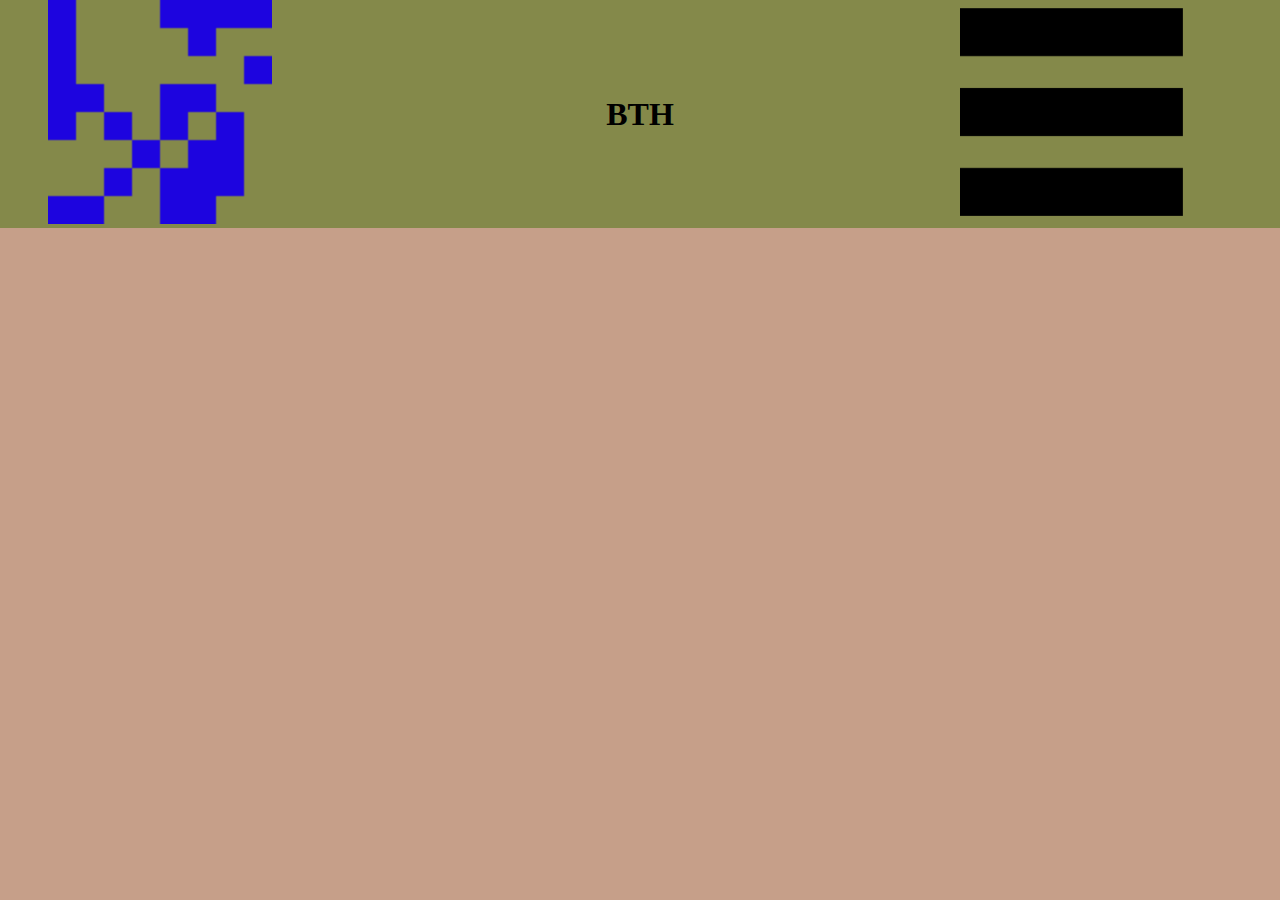
==== docs/index.html @ 7d98fd33 "Update index.html" ====
<!DOCTYPE html>
<html lang="en">
<head>
    <meta charset="UTF-8">
    <meta name="viewport" content="width=device-width, initial-scale=1.0">
    <meta http-equiv="X-UA-Compatible" content="ie=edge">
    <title>Document</title>
    <link rel="stylesheet" href="css/style.css">
</head>
<body>
    <header class="flex secondary-color">
        <div class="icon">
            <img src="img/bildterapihuset.png" alt="" height="70%" width="70%">
        </div>

        <div class="title">
        <h1>BTH</h1>
        </div>

        <div class="hamburger">
            <img src="img/hamburger_menu.png" alt="" height="70%" width="70%">
        </div>

    </header>

    <script src="js/main.js"></script>
</body>
</html>
---- docs/css/style.css ----
html, body{
    background-color: #C69F89;
    padding: 0;
    height: 100%;
    margin: 0;
}

.flex {
    display: flex;
    justify-content: center;
    align-items: center;
  }

.secondary-color{
    background-color: #84894A;
}

.hamburger{
    width: 25%;
}

.title{
    width: 50%;
    text-align: center;
}

.icon{
    width: 25%;
    text-align: center;
}
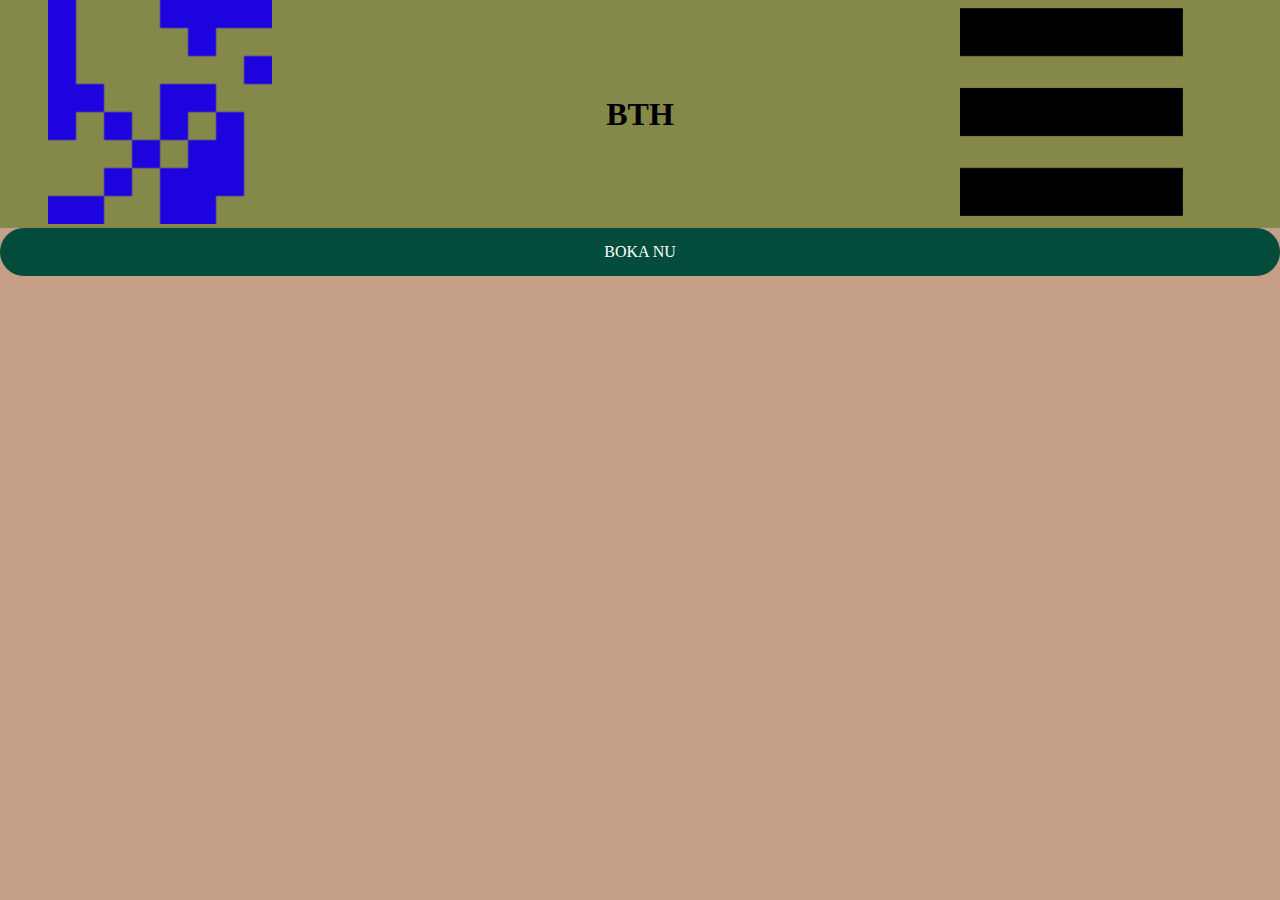
==== commit 13ec992d: "button" ====
--- a/docs/index.html
+++ b/docs/index.html
@@ -8,6 +8,7 @@
     <link rel="stylesheet" href="css/style.css">
 </head>
 <body>
+    <div class="first_page">
     <header class="flex secondary-color">
         <div class="icon">
             <img src="img/bildterapihuset.png" alt="" height="70%" width="70%">
@@ -22,7 +23,8 @@
         </div>
 
     </header>
-
+    <a class="button" id="a-button" href="">BOKA NU</a>
     <script src="js/main.js"></script>
+    </div>
 </body>
 </html>--- a/docs/css/style.css
+++ b/docs/css/style.css
@@ -3,6 +3,12 @@
     padding: 0;
     height: 100%;
     margin: 0;
+    background-image: url(https://img1.wsimg.com/isteam/ip/62687c77-91d9-46a7-bdef-d8e6e607f517/F6AE46F1-8D63-4081-84EE-319712C43D6D_1_105_c.jpeg/:/cr=t:0%25,l:0%25,w:100%25,h:100%25/rs=w:1023,cg:true);
+}
+
+.first_page{
+    display:flex;
+    flex-direction: column;
 }
 
 .flex {
@@ -27,4 +33,29 @@
 .icon{
     width: 25%;
     text-align: center;
-}+}
+
+.boxed{
+    border: 1px solid #034C3C;
+    background-color: #034C3C;
+    text-align: center;
+    width: 50%;
+    align-items: center;
+    border-radius: 2rem;
+    margin-left: 25%;
+    margin-top: 125%;
+    box-shadow: black 2px 2px 2px;
+}
+
+.button {
+    background-color: #034C3C; /* Green */
+    border: none;
+    color: white;
+    padding: 15px 32px;
+    text-align: center;
+    text-decoration: none;
+    display: inline-block;
+    font-size: 16px;
+    border-radius: 2rem;
+    margin-top: auto;
+  }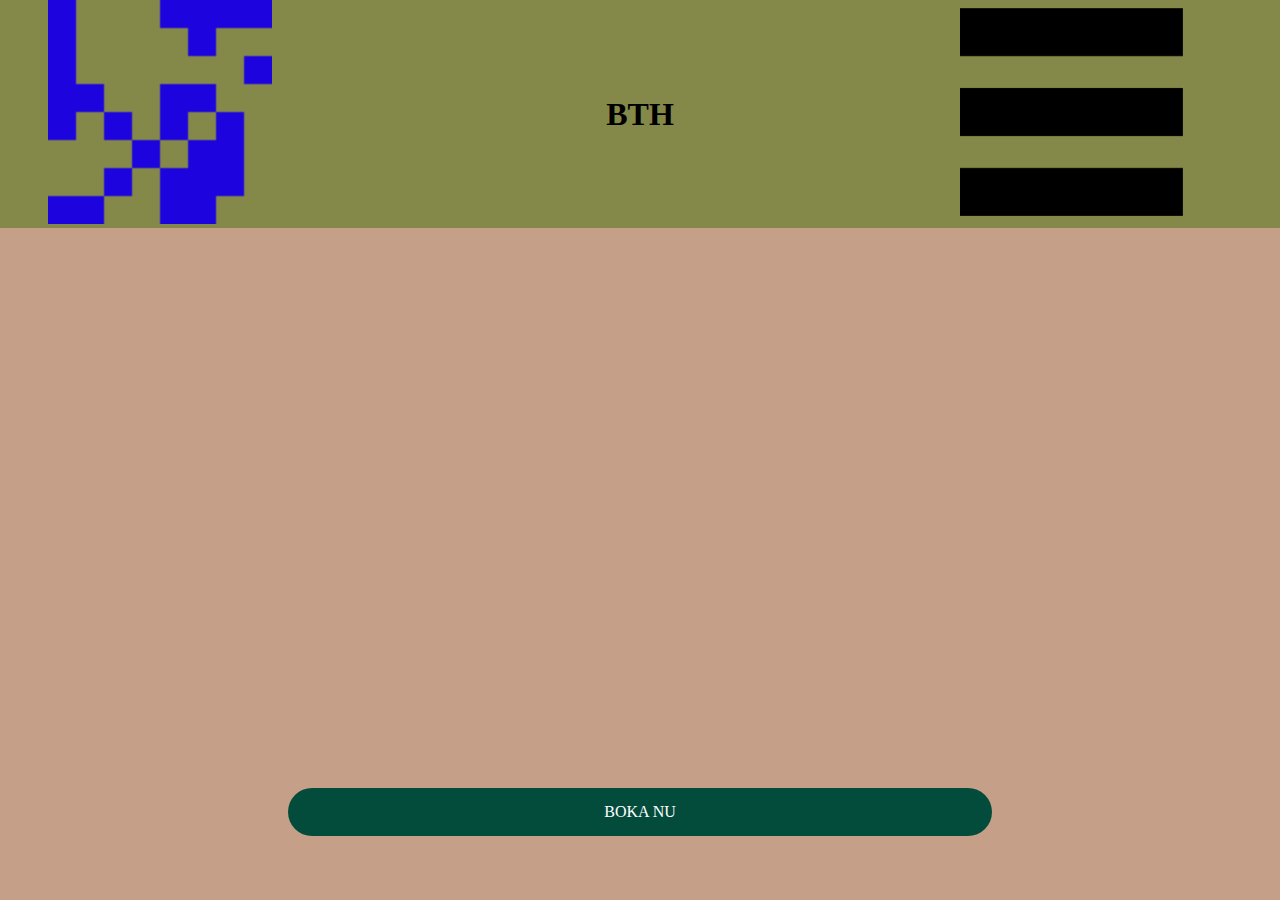
==== commit ccf60ae7: "added second page" ====
--- a/docs/index.html
+++ b/docs/index.html
@@ -23,7 +23,7 @@
         </div>
 
     </header>
-    <a class="button" id="a-button" href="">BOKA NU</a>
+    <a class="button" id="a-button" href="bokning.html">BOKA NU</a>
     <script src="js/main.js"></script>
     </div>
 </body>
--- a/docs/css/style.css
+++ b/docs/css/style.css
@@ -9,12 +9,15 @@
 .first_page{
     display:flex;
     flex-direction: column;
+    height: 100%;
+    align-items: center;
 }
 
 .flex {
     display: flex;
     justify-content: center;
     align-items: center;
+    width: 100%;
   }
 
 .secondary-color{
@@ -58,4 +61,6 @@
     font-size: 16px;
     border-radius: 2rem;
     margin-top: auto;
+    margin-bottom: 4rem;
+    width: 50%;
   }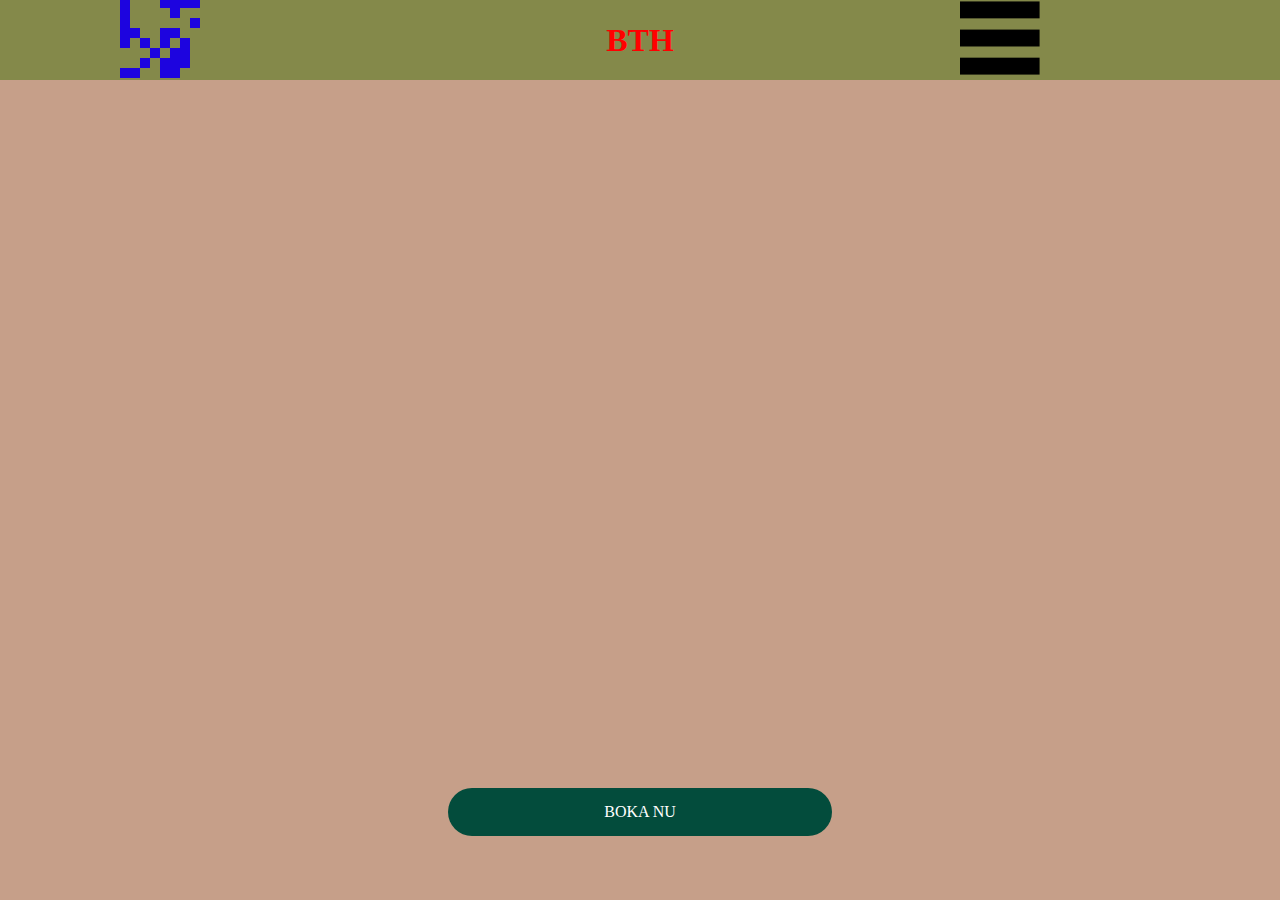
==== commit 56f0598a: "added media thingy" ====
--- a/docs/index.html
+++ b/docs/index.html
@@ -11,7 +11,7 @@
     <div class="first_page">
     <header class="flex secondary-color">
         <div class="icon">
-            <img src="img/bildterapihuset.png" alt="" height="70%" width="70%">
+            <img src="img/bildterapihuset.png" alt="">
         </div>
 
         <div class="title">
@@ -19,7 +19,7 @@
         </div>
 
         <div class="hamburger">
-            <img src="img/hamburger_menu.png" alt="" height="70%" width="70%">
+            <img src="img/hamburger_menu.png" alt="">
         </div>
 
     </header>
--- a/docs/css/style.css
+++ b/docs/css/style.css
@@ -3,10 +3,28 @@
     padding: 0;
     height: 100%;
     margin: 0;
-    background-image: url(https://img1.wsimg.com/isteam/ip/62687c77-91d9-46a7-bdef-d8e6e607f517/F6AE46F1-8D63-4081-84EE-319712C43D6D_1_105_c.jpeg/:/cr=t:0%25,l:0%25,w:100%25,h:100%25/rs=w:1023,cg:true);
+}
+
+header{
+    max-height: 12%;
+    max-width: 100%;
+    margin: 0;
+    padding: 0;
+}
+
+img {
+    max-height: 70%;
+    max-width: 70%;
 }
 
 .first_page{
+    background-image: url(https://img1.wsimg.com/isteam/ip/62687c77-91d9-46a7-bdef-d8e6e607f517/F6AE46F1-8D63-4081-84EE-319712C43D6D_1_105_c.jpeg/:/cr=t:0%25,l:0%25,w:100%25,h:100%25/rs=w:1023,cg:true);
+    display:flex;
+    flex-direction: column;
+    height: 100%;
+    align-items: center;
+}
+.second_page{
     display:flex;
     flex-direction: column;
     height: 100%;
@@ -35,10 +53,11 @@
 
 .icon{
     width: 25%;
+
     text-align: center;
 }
 
-.boxed{
+/*.boxed{
     border: 1px solid #034C3C;
     background-color: #034C3C;
     text-align: center;
@@ -49,7 +68,7 @@
     margin-top: 125%;
     box-shadow: black 2px 2px 2px;
 }
-
+*/
 .button {
     background-color: #034C3C; /* Green */
     border: none;
@@ -63,4 +82,22 @@
     margin-top: auto;
     margin-bottom: 4rem;
     width: 50%;
+  }
+
+  @media (min-width: 500px){
+      body {
+          color: red;
+          background-color: #C69F89;
+      }
+      .button {
+        width: 25%;
+      }
+
+      header {
+          height: 5rem;
+      }
+      img {
+          max-height: 25%;
+          max-width: 25%;
+      }
   }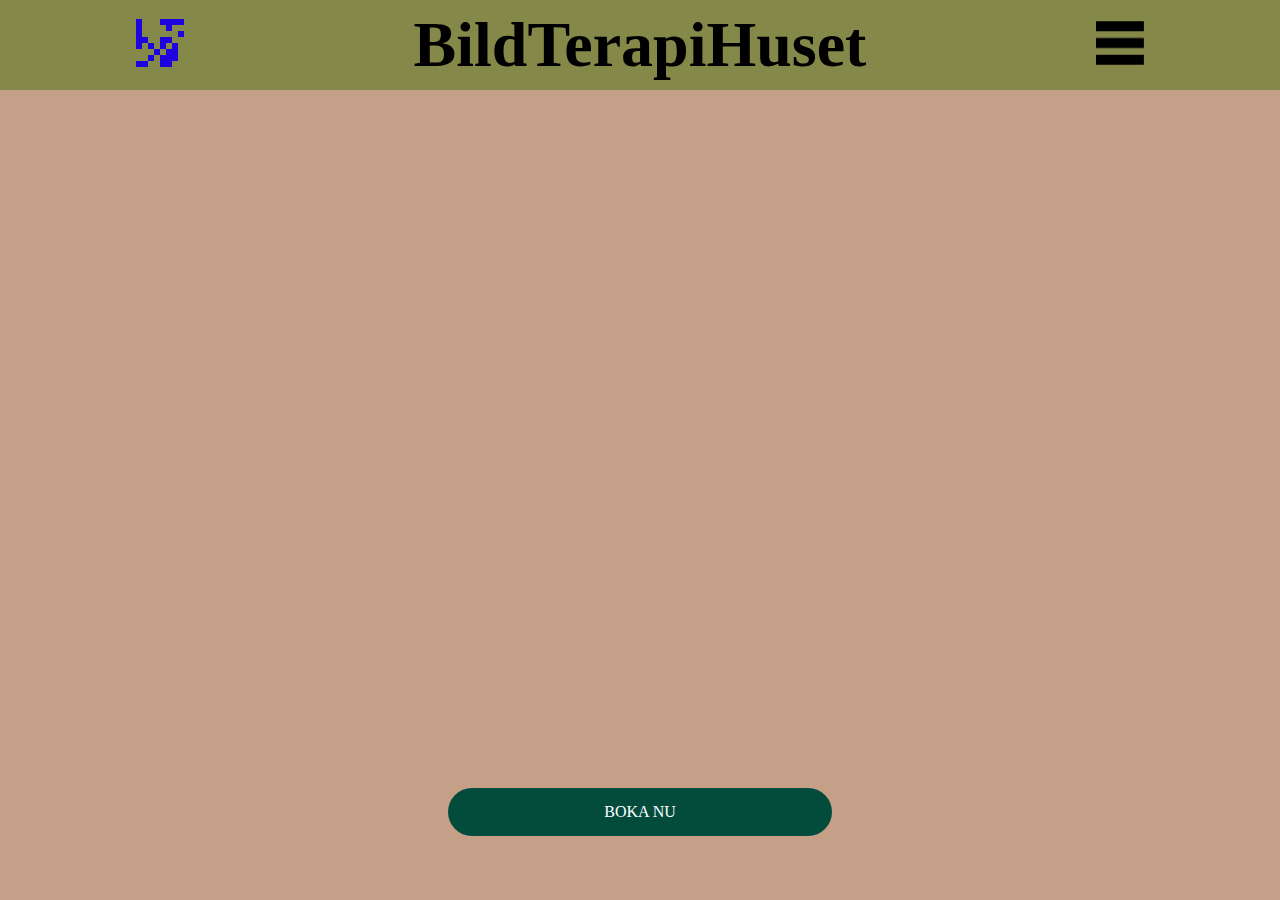
==== commit aef10a25: "fixed sizes on icons and changed the title to be responsive." ====
--- a/docs/index.html
+++ b/docs/index.html
@@ -16,6 +16,7 @@
 
         <div class="title">
         <h1>BTH</h1>
+        <h2>BildTerapiHuset</h2>
         </div>
 
         <div class="hamburger">
--- a/docs/css/style.css
+++ b/docs/css/style.css
@@ -9,16 +9,20 @@
     max-height: 12%;
     max-width: 100%;
     margin: 0;
-    padding: 0;
+    padding-top: 5px;
+    padding-bottom: 5px;
 }
 
 img {
     max-height: 70%;
     max-width: 70%;
 }
+h2 {
+    font-size: 0rem;
+}
 
 .first_page{
-    background-image: url(https://img1.wsimg.com/isteam/ip/62687c77-91d9-46a7-bdef-d8e6e607f517/F6AE46F1-8D63-4081-84EE-319712C43D6D_1_105_c.jpeg/:/cr=t:0%25,l:0%25,w:100%25,h:100%25/rs=w:1023,cg:true);
+    background-image: url(https://s1.1zoom.me/b5050/144/Sweden_Forests_453348_1920x1080.jpg);
     display:flex;
     flex-direction: column;
     height: 100%;
@@ -44,6 +48,7 @@
 
 .hamburger{
     width: 25%;
+    text-align: center;
 }
 
 .title{
@@ -53,7 +58,6 @@
 
 .icon{
     width: 25%;
-
     text-align: center;
 }
 
@@ -86,7 +90,6 @@
 
   @media (min-width: 500px){
       body {
-          color: red;
           background-color: #C69F89;
       }
       .button {
@@ -97,7 +100,14 @@
           height: 5rem;
       }
       img {
-          max-height: 25%;
-          max-width: 25%;
+          max-height: 15%;
+          max-width: 15%;
       }
+      h1 {
+        font-size: 0rem;
+      }
+      h2 {
+          font-size: 4rem;
+      }
+
   }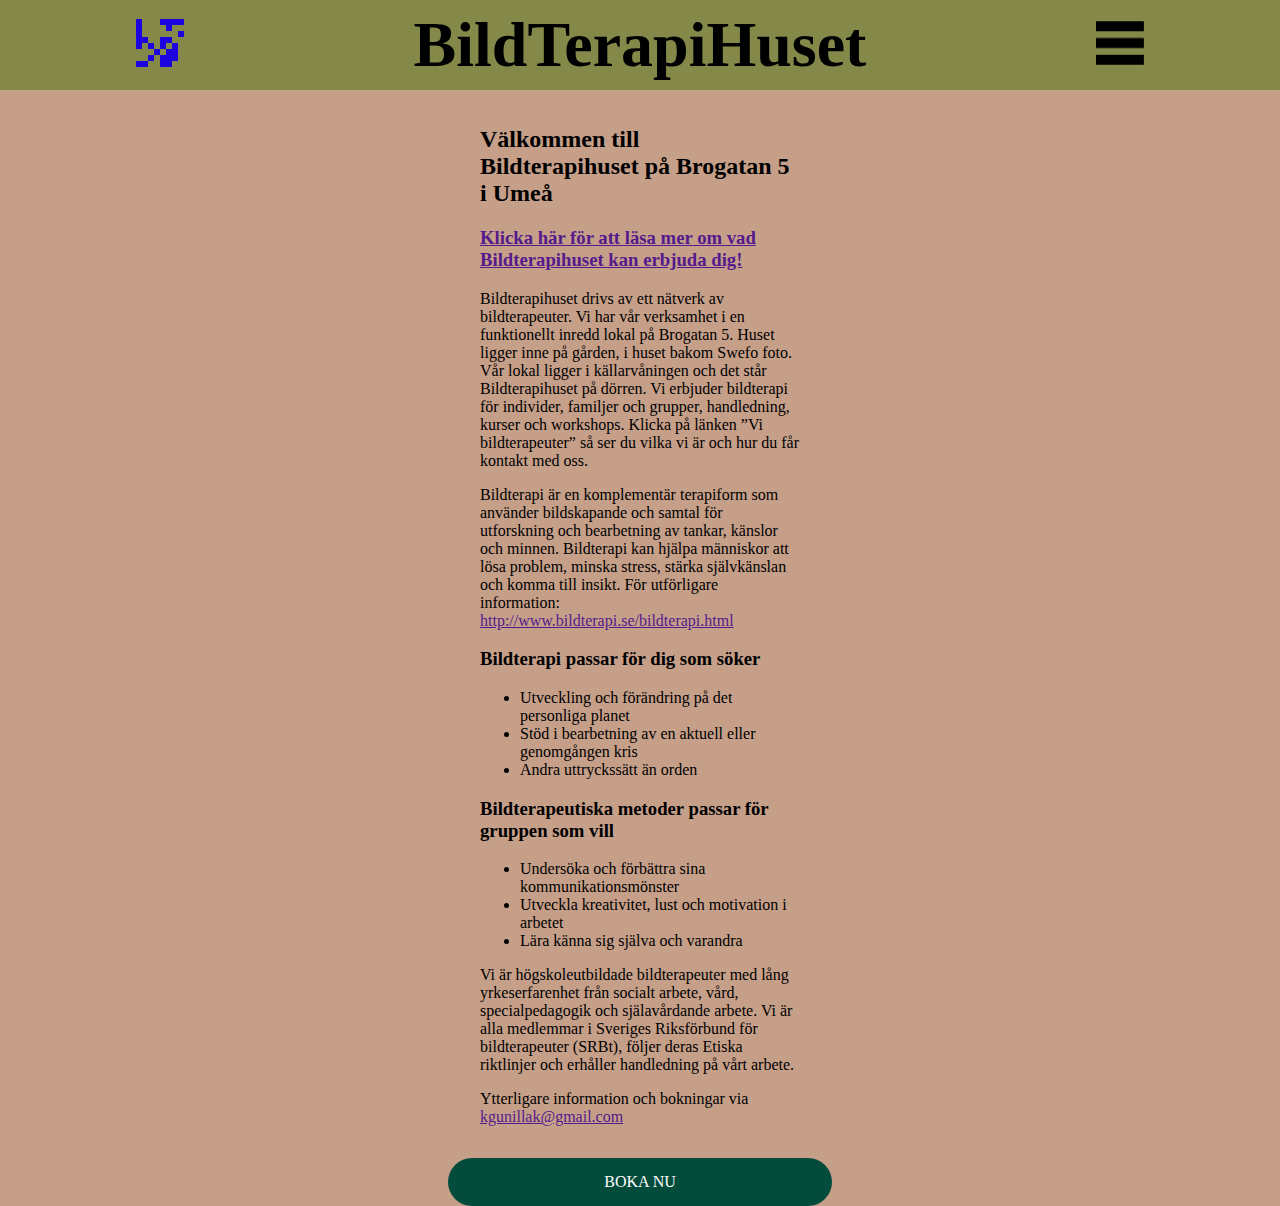
==== commit 1f511efd: "added content to the page" ====
--- a/docs/index.html
+++ b/docs/index.html
@@ -1,31 +1,73 @@
 <!DOCTYPE html>
 <html lang="en">
+
 <head>
     <meta charset="UTF-8">
     <meta name="viewport" content="width=device-width, initial-scale=1.0">
     <meta http-equiv="X-UA-Compatible" content="ie=edge">
-    <title>Document</title>
+    <title>BildTerapiHuset</title>
     <link rel="stylesheet" href="css/style.css">
 </head>
+
 <body>
     <div class="first_page">
-    <header class="flex secondary-color">
-        <div class="icon">
-            <img src="img/bildterapihuset.png" alt="">
+        <header class="flex secondary-color">
+            <div class="icon">
+                <img src="img/bildterapihuset.png" alt="">
+            </div>
+
+            <div class="title">
+                <h1 class="bth1">BTH</h1>
+                <h2 class="bth2">BildTerapiHuset</h2>
+            </div>
+
+            <div class="hamburger">
+                <img src="img/hamburger_menu.png" alt="">
+            </div>
+
+        </header>
+        <div class="flex-container">
+            <div class="flex-container__item">
+
+                <h2>Välkommen till Bildterapihuset på Brogatan 5 i Umeå</h2>
+
+                <h3><a href="">Klicka här för att läsa mer om vad Bildterapihuset kan erbjuda dig!</a></h3>
+
+                <p>Bildterapihuset drivs av ett nätverk av bildterapeuter. Vi har vår verksamhet i en funktionellt
+                    inredd lokal på Brogatan 5. Huset ligger inne på gården, i huset bakom Swefo foto. Vår lokal ligger
+                    i källarvåningen och det står Bildterapihuset på dörren. Vi erbjuder bildterapi för individer,
+                    familjer och grupper, handledning, kurser och workshops. Klicka på länken ”Vi bildterapeuter” så ser
+                    du vilka vi är och hur du får kontakt med oss.</p>
+
+                <p>Bildterapi är en komplementär terapiform som använder bildskapande och samtal för utforskning och
+                    bearbetning av tankar, känslor och minnen. Bildterapi kan hjälpa människor att lösa problem, minska
+                    stress, stärka självkänslan och komma till insikt. För utförligare information: <a
+                        href="">http://www.bildterapi.se/bildterapi.html</a></p>
+
+                <h3>Bildterapi passar för dig som söker</h3>
+                <ul>
+                <li> Utveckling och förändring på det personliga planet</li>
+                <li> Stöd i bearbetning av en aktuell eller genomgången kris</li>
+                <li> Andra uttryckssätt än orden</li>
+                </ul>
+
+                <h3>Bildterapeutiska metoder passar för gruppen som vill</h3>
+                <ul>
+                <li> Undersöka och förbättra sina kommunikationsmönster</li>
+                <li> Utveckla kreativitet, lust och motivation i arbetet</li>
+                <li> Lära känna sig själva och varandra</li>
+                </ul>
+
+                <p>Vi är högskoleutbildade bildterapeuter med lång yrkeserfarenhet från socialt arbete, vård,
+                specialpedagogik och själavårdande arbete. Vi är alla medlemmar i Sveriges Riksförbund för
+                bildterapeuter (SRBt), följer deras Etiska riktlinjer och erhåller handledning på vårt arbete.</p>
+
+                <p>Ytterligare information och bokningar via <a href="">kgunillak@gmail.com</a></p>
+            </div>
         </div>
-
-        <div class="title">
-        <h1>BTH</h1>
-        <h2>BildTerapiHuset</h2>
-        </div>
-
-        <div class="hamburger">
-            <img src="img/hamburger_menu.png" alt="">
-        </div>
-
-    </header>
-    <a class="button" id="a-button" href="bokning.html">BOKA NU</a>
-    <script src="js/main.js"></script>
+        <a class="button" id="a-button" href="bokning.html">BOKA NU</a>
+        <script src="js/main.js"></script>
     </div>
 </body>
+
 </html>--- a/docs/css/style.css
+++ b/docs/css/style.css
@@ -17,12 +17,12 @@
     max-height: 70%;
     max-width: 70%;
 }
-h2 {
+.bth2 {
     font-size: 0rem;
 }
 
 .first_page{
-    background-image: url(https://s1.1zoom.me/b5050/144/Sweden_Forests_453348_1920x1080.jpg);
+    /*background-image: url(https://s1.1zoom.me/b5050/144/Sweden_Forests_453348_1920x1080.jpg);*/
     display:flex;
     flex-direction: column;
     height: 100%;
@@ -103,11 +103,25 @@
           max-height: 15%;
           max-width: 15%;
       }
-      h1 {
+      .bth1 {
         font-size: 0rem;
       }
-      h2 {
+      .bth2 {
           font-size: 4rem;
       }
 
-  }+  }
+  .flex-container {
+    display: flex;
+    background-color: var(--color-light);
+}
+.flex-container__item {
+    margin-left: auto;
+    margin-right: auto;
+    padding: 1rem;
+    max-width: 20rem;
+}
+.flex-container__item img {
+    width: 100%;
+    max-width: 100%;
+}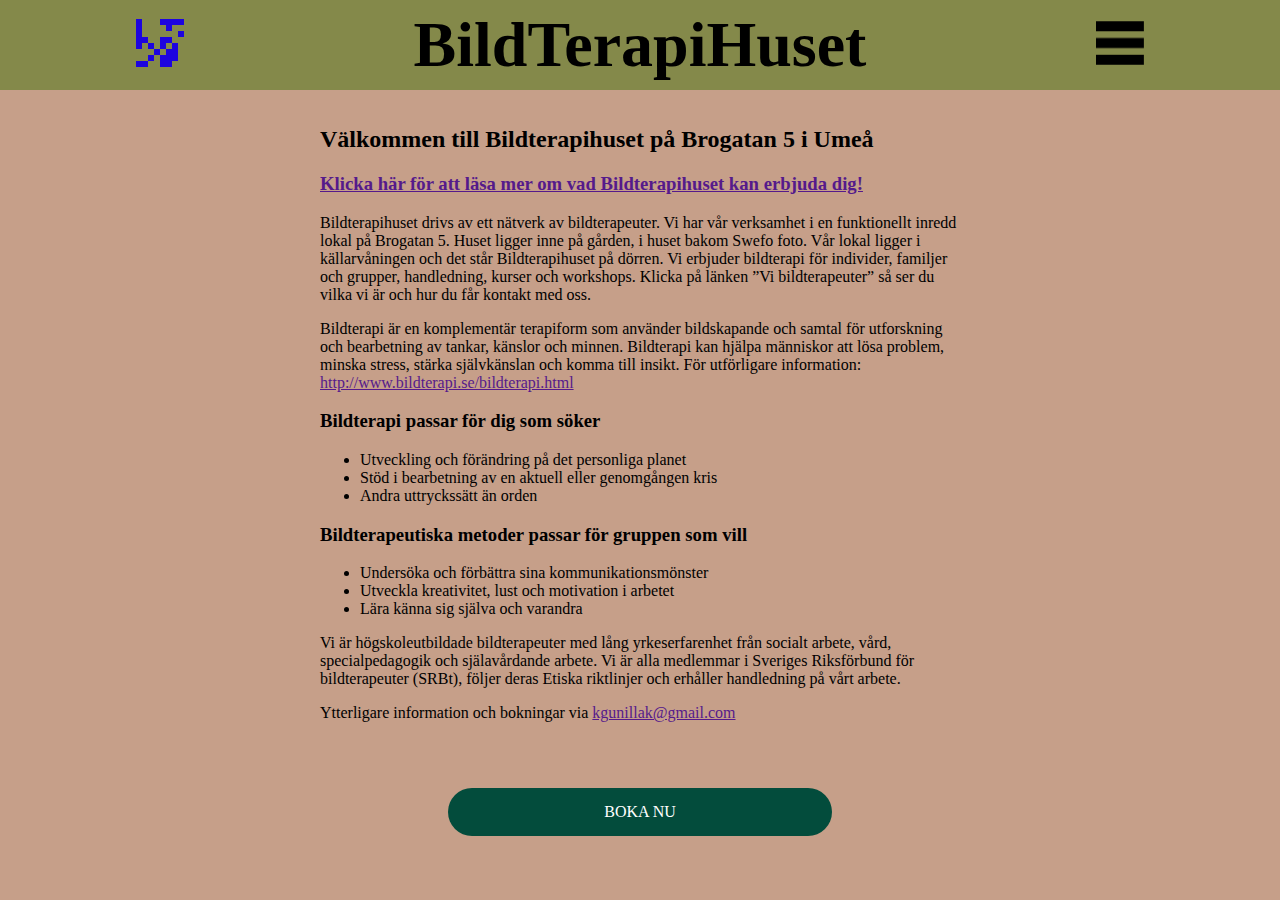
==== commit 83ed8c14: "Validerade html och css" ====
--- a/docs/index.html
+++ b/docs/index.html
@@ -1,5 +1,5 @@
 <!DOCTYPE html>
-<html lang="en">
+<html lang="sv">
 
 <head>
     <meta charset="UTF-8">
--- a/docs/css/style.css
+++ b/docs/css/style.css
@@ -22,7 +22,6 @@
 }
 
 .first_page{
-    /*background-image: url(https://s1.1zoom.me/b5050/144/Sweden_Forests_453348_1920x1080.jpg);*/
     display:flex;
     flex-direction: column;
     height: 100%;
@@ -61,18 +60,6 @@
     text-align: center;
 }
 
-/*.boxed{
-    border: 1px solid #034C3C;
-    background-color: #034C3C;
-    text-align: center;
-    width: 50%;
-    align-items: center;
-    border-radius: 2rem;
-    margin-left: 25%;
-    margin-top: 125%;
-    box-shadow: black 2px 2px 2px;
-}
-*/
 .button {
     background-color: #034C3C; /* Green */
     border: none;
@@ -119,7 +106,7 @@
     margin-left: auto;
     margin-right: auto;
     padding: 1rem;
-    max-width: 20rem;
+    max-width: 40rem;
 }
 .flex-container__item img {
     width: 100%;
